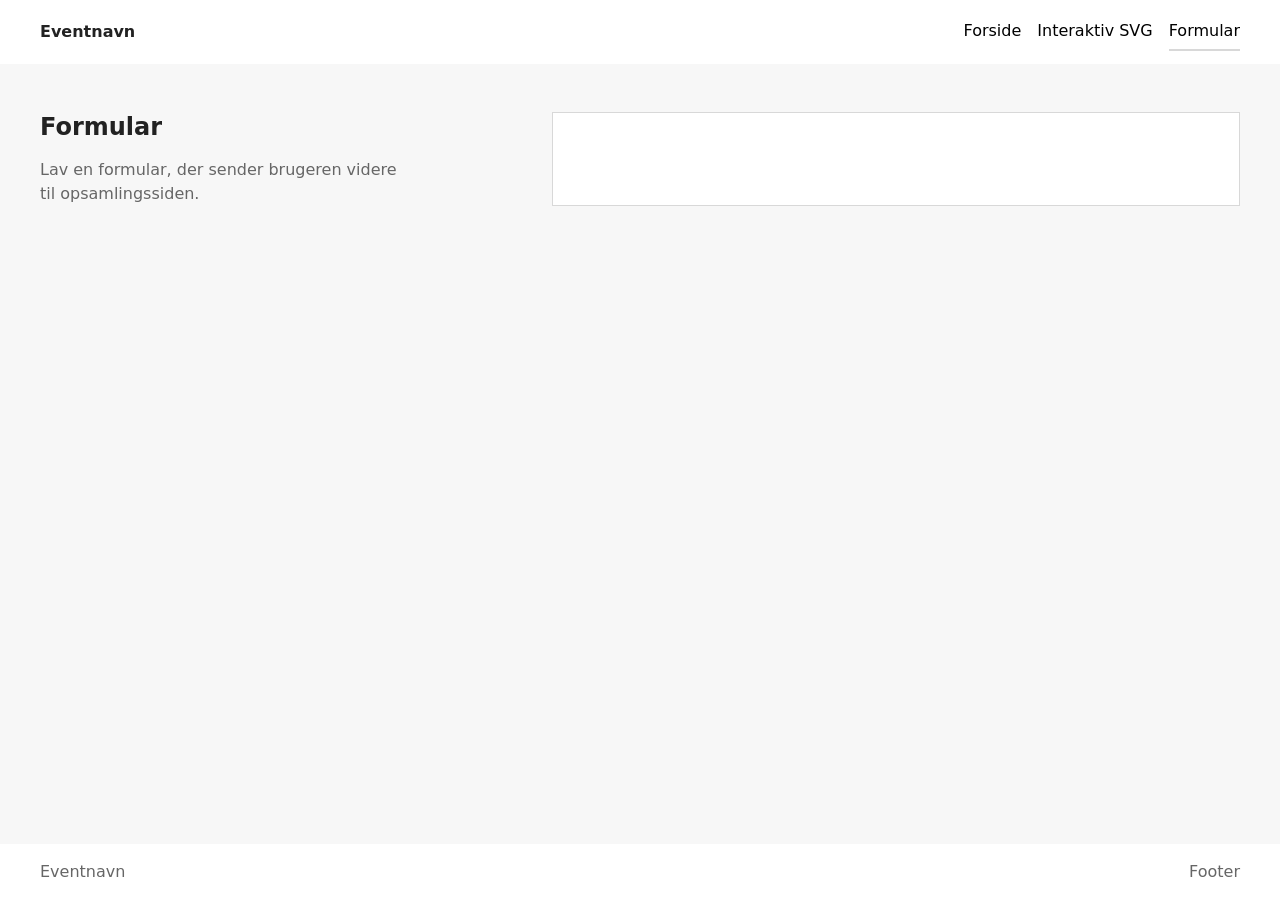
==== form.html @ d266861d "Init" ====
<!DOCTYPE html>
<html lang="da">

<head>
  <meta charset="UTF-8">
  <meta name="viewport" content="width=device-width, initial-scale=1.0">
  <title>Formular | Eventnavn</title>
  <link rel="stylesheet" href="./starter.css">
  <link rel="stylesheet" href="./style.css">
</head>

<body>
  <header class="site-header">
    <div class="header-content">
      <a class="site-logo" href="./">Eventnavn</a>
      <nav class="site-nav">
        <button>Menu</button>
        <ul class="menu" id="menu" popover>
          <li><a href="./">Forside</a></li>
          <li><a href="./svg.html">Interaktiv SVG</a></li>
          <li><a href="./form.html" aria-current="page">Formular</a></li>
        </ul>
      </nav>
    </div>
  </header>

  <main>
    <section class="form-page">
      <header class="form-intro">
        <h1>Formular</h1>
        <p>Lav en formular, der sender brugeren videre til opsamlingssiden.</p>
      </header>

      <form class="form-placeholder" action="./opsamling.html"></form>
    </section>
  </main>

  <footer class="site-footer">
    <div class="footer-content">
      <p>Eventnavn</p>
      <p>Footer</p>
    </div>
  </footer>
  <script src="./script.js"></script>
</body>

</html>
---- starter.css ----
*,
::before,
::after {
  box-sizing: border-box;
  margin: 0;
  padding: 0;
}

html {
  interpolate-size: allow-keywords;
  font-family: system-ui, sans-serif;
  line-height: 1.5;
  -webkit-font-smoothing: antialiased;
}

h1,
h2 {
  line-height: 1.25;
}

p,
li {
  text-wrap: pretty;
}

img,
svg {
  display: block;
  width: 100%;
  height: auto;
}

label {
  display: block;
}

input,
button,
textarea,
select {
  font: inherit;
  color: inherit;
  background-color: transparent;
  font-size: max(1em, 16px);
  padding: 0;
  margin: 0;
}

input:where([type="checkbox"], [type="radio"]) {
  width: 1em;
  height: 1em;
}

textarea {
  resize: none;
  min-height: 4lh;
}

legend {
  padding: 0;
}

select,
::picker(select) {
  appearance: base-select;
}

[popover] {
  margin: revert;
}

dialog {
  overscroll-behavior: none;

  &::backdrop {
    overflow: hidden;
    overscroll-behavior: contain;
  }
}

.visually-hidden {
  position: absolute;
  width: 1px;
  height: 1px;
  overflow: hidden;
  white-space: nowrap;
  clip-path: inset(100%);
}
---- style.css ----
/* Variabler */
html {
  --color-page: #f7f7f7;
  --color-surface: #fff;
  --color-text: #222;
  --color-muted: #666;
  --color-border: #d8d8d8;
  --space-05: 0.5rem;
  --space-1: 1rem;
  --space-2: 2rem;
  --space-3: 3rem;

  background: var(--color-page);
  color: var(--color-text);
}

/* Globalt layout */
body {
  margin: 0;
  min-height: 100svh;
  display: grid;
  grid-template-rows: auto 1fr auto;
  grid-template-columns: minmax(1rlh, 1fr) minmax(0, 75rem) minmax(1rlh, 1fr);
}

h1,
h2,
h3,
p {
  margin: 0;
}

main {
  display: grid;
  grid-template-columns: inherit;
  grid-column: 1 / -1;
  align-content: start;
}

main > * {
  grid-column: 2;
  padding-block: var(--space-3);
}

.svg-page {
  display: grid;
  gap: var(--space-2);
}

.svg-intro {
  display: grid;
  gap: var(--space-1);
  max-width: 60ch;
}

.svg-intro p {
  color: var(--color-muted);
}

.svg-layout {
  display: grid;
  gap: var(--space-2);
  align-items: start;
  @media (width > 800px) {
    grid-template-columns: 1fr min(40%, 36ch);
  }
}

.form-page {
  display: grid;
  gap: var(--space-2);
  @media (width > 600px) {
    grid-template-columns: min(40%, 50ch) 1fr;
  }
}

.form-intro {
  display: grid;
  gap: var(--space-1);
  align-content: start;
  max-width: 60ch;
}

.form-intro p {
  color: var(--color-muted);
}

.opsamling-page {
  display: grid;
  gap: var(--space-2);
  align-items: start;

  @media (width > 800px) {
    grid-template-columns: minmax(0, 44ch) minmax(20rem, 1fr);
  }
}

.opsamling-intro {
  display: grid;
  gap: var(--space-1);
  max-width: 60ch;
}

.opsamling-intro p {
  color: var(--color-muted);
}

.error-page {
  display: grid;
  gap: var(--space-1);
  max-width: 60ch;
}

.error-page p {
  color: var(--color-muted);
}

/* Header og footer */
.site-header,
.site-footer {
  grid-column: 1 / -1;

  display: grid;
  grid-template-columns: inherit;
  background: var(--color-surface);
}

.header-content,
.footer-content {
  grid-column: 2;
}

.header-content {
  min-height: 4rem;
  display: flex;
  justify-content: space-between;
  align-items: center;
  gap: var(--space-1);
}

.site-logo {
  color: inherit;
  font-weight: 700;
  text-decoration: none;
}

.footer-content {
  padding-block: var(--space-1);
  display: flex;
  flex-wrap: wrap;
  justify-content: space-between;
  gap: var(--space-1);
  color: var(--color-muted);
}

/* Navigation */
[popover] {
  margin: 0;
  padding: 0;
  border: none;
  background: transparent;
}

.site-nav button {
  padding: 0.4rem 0.7rem;
  border: 1px solid var(--color-border);
  background: var(--color-surface);
  @media (width > 600px) {
    display: none;
  }
}

.menu {
  margin: 0;
  padding: var(--space-1);
  list-style: none;
  background: var(--color-surface);
  border: 1px solid var(--color-border);
  @media (width > 600px) {
    display: flex;
    gap: var(--space-1);
    padding: 0;
    border: none;
    background: none;
    position: static;
  }
}

.menu a {
  display: block;
  padding: 0.4rem 0;
  color: inherit;
  text-decoration: none;
  border-bottom: 2px solid #0000;
}

.menu a[aria-current="page"] {
  border-bottom-color: var(--color-border);
}

/* Flader */
.panel,
.svg-placeholder,
.form-placeholder,
.opsamling-placeholder {
  background: var(--color-surface);
  border: 1px solid var(--color-border);
}

.panel {
  padding: var(--space-1);
  display: grid;
  gap: var(--space-1);
}

.svg-placeholder,
.opsamling-placeholder {
  min-height: -webkit-fill-available;
  min-height: stretch;
}

.form-placeholder {
  min-height: -webkit-fill-available;
  min-height: stretch;
  padding: var(--space-1);
}

/* Details */
.accordion {
  display: grid;
  gap: var(--space-05);
}

.accordion-item {
  border: 1px solid var(--color-border);
  background: var(--color-surface);
}

.accordion-item p {
  padding: 0 var(--space-1) var(--space-1);
  color: var(--color-muted);
}

/* Knap/link */
.button {
  justify-self: start;
  display: inline-block;
  padding: 0.5rem 0.8rem;
  border: 1px solid var(--color-border);
  background: var(--color-surface);
  color: inherit;
  text-decoration: none;
}
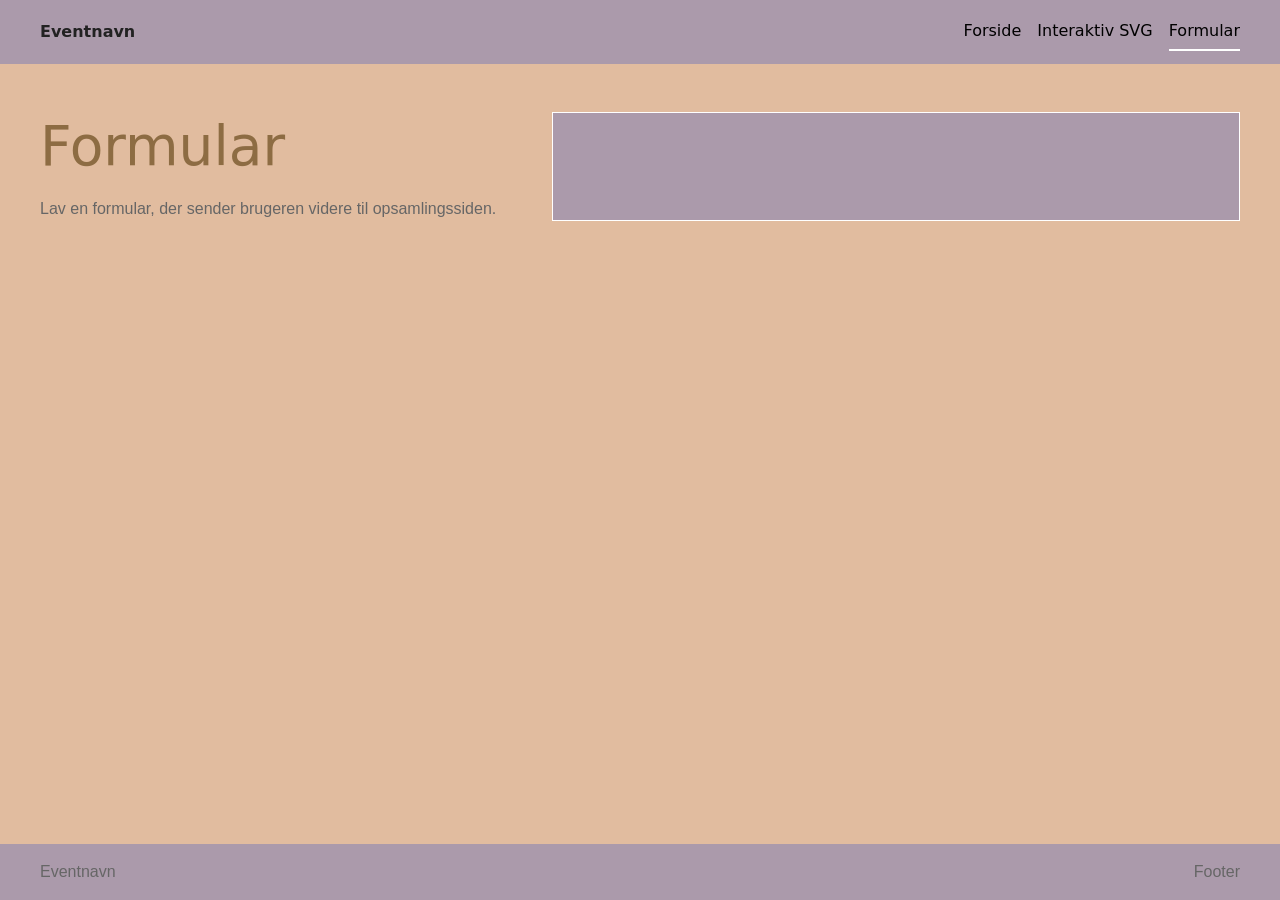
==== commit b949cf95: "Tilføjet interaktiv SVG og formular" ====
--- a/form.html
+++ b/form.html
@@ -5,6 +5,11 @@
   <meta charset="UTF-8">
   <meta name="viewport" content="width=device-width, initial-scale=1.0">
   <title>Formular | Eventnavn</title>
+  <link rel="icon" type="image/png" href="favicon(1)/favicon-96x96.png" sizes="96x96">
+  <link rel="icon" type="image/svg+xml" href="favicon(1)/favicon.svg">
+  <link rel="shortcut icon" href="favicon(1)/favicon.ico">
+  <link rel="apple-touch-icon" sizes="180x180" href="favicon(1)/apple-touch-icon.png">
+  <link rel="manifest" href="/site.webmanifest">
   <link rel="stylesheet" href="./starter.css">
   <link rel="stylesheet" href="./style.css">
 </head>
--- a/style.css
+++ b/style.css
@@ -1,10 +1,10 @@
 /* Variabler */
 html {
-  --color-page: #f7f7f7;
-  --color-surface: #fff;
+  --color-page: #e1bc9f;
+  --color-surface: #ab9aab;
   --color-text: #222;
   --color-muted: #666;
-  --color-border: #d8d8d8;
+  --color-border: #fff;
   --space-05: 0.5rem;
   --space-1: 1rem;
   --space-2: 2rem;
@@ -251,3 +251,146 @@
   color: inherit;
   text-decoration: none;
 }
+
+/* Forside */
+h1,
+h2,
+h3 {
+  font-family: "Lily Script One", system-ui;
+  font-weight: 400;
+  font-style: normal;
+  color: #8d6c43;
+}
+h1 {
+  font-size: 55px;
+}
+h2 {
+  font-size: 42px;
+}
+h3,
+h4 {
+  font-family: "Lato", sans-serif;
+  font-weight: 700;
+  font-style: normal;
+}
+p {
+  font-family: "Lato", sans-serif;
+  font-weight: 400;
+  font-style: normal;
+}
+#dit-valg-1 h3 {
+  color: #010101;
+}
+#hv-logo {
+  display: flex;
+}
+#hv1-logo {
+  width: 79px;
+}
+.logo-wrap {
+  display: flex;
+  align-items: center;
+}
+.logo-wrap img {
+  width: 120px;
+  height: auto;
+}
+#hero {
+  display: flex;
+  flex-direction: column;
+  align-items: center;
+}
+.btn {
+  background-color: #f96e33;
+  color: #010101;
+  padding: 12px 30px;
+  border-radius: 50px;
+  text-decoration: none;
+  display: inline-block;
+  font-weight: bold;
+}
+.btn {
+  background-color: #f96e33;
+  color: #010101;
+  padding: 12px 30px;
+  border-radius: 50px;
+  text-decoration: none;
+  display: block;
+  width: fit-content;
+  margin-top: 1rem;
+  margin-left: auto;
+  margin-right: auto;
+  font-weight: bold;
+  cursor: pointer;
+}
+#aktiviteter {
+  display: grid;
+  grid-template-columns: 1fr 1fr;
+  gap: 2rem;
+  margin-top: -4rem;
+}
+.kort {
+  padding: 1rem;
+  border-radius: 20px;
+}
+
+.kort img {
+  width: 100%;
+}
+.meditation {
+  background-color: #8bb449;
+}
+
+.fitness {
+  background-color: #7cbbe7;
+}
+
+.sundhed {
+  background-color: #ab9aab;
+}
+
+.wellness {
+  background-color: #8d6c43;
+}
+.dit-valg {
+  background-color: #8bb449;
+  border-radius: 20px;
+  padding: 2rem;
+  text-align: center;
+  display: grid;
+  gap: 1rem;
+  margin-bottom: 2rem;
+}
+@keyframes clip-reveal {
+  from {
+    opacity: 0;
+    clip-path: inset(0 100% 0 0);
+  }
+
+  to {
+    opacity: 1;
+    clip-path: inset(0 0 0 0);
+  }
+}
+
+.reveal {
+  animation: clip-reveal ease-out both;
+  animation-timeline: view();
+  animation-range: 20% 50%;
+}
+/* SVG */
+summary {
+  font-family: "Lato", sans-serif;
+  font-size: 24px;
+  font-weight: 700;
+  cursor: pointer;
+  color: #8d6c43;
+}
+.svg-placeholder {
+  position: relative;
+}
+
+.svg-placeholder img {
+  width: 100%;
+  display: block;
+}
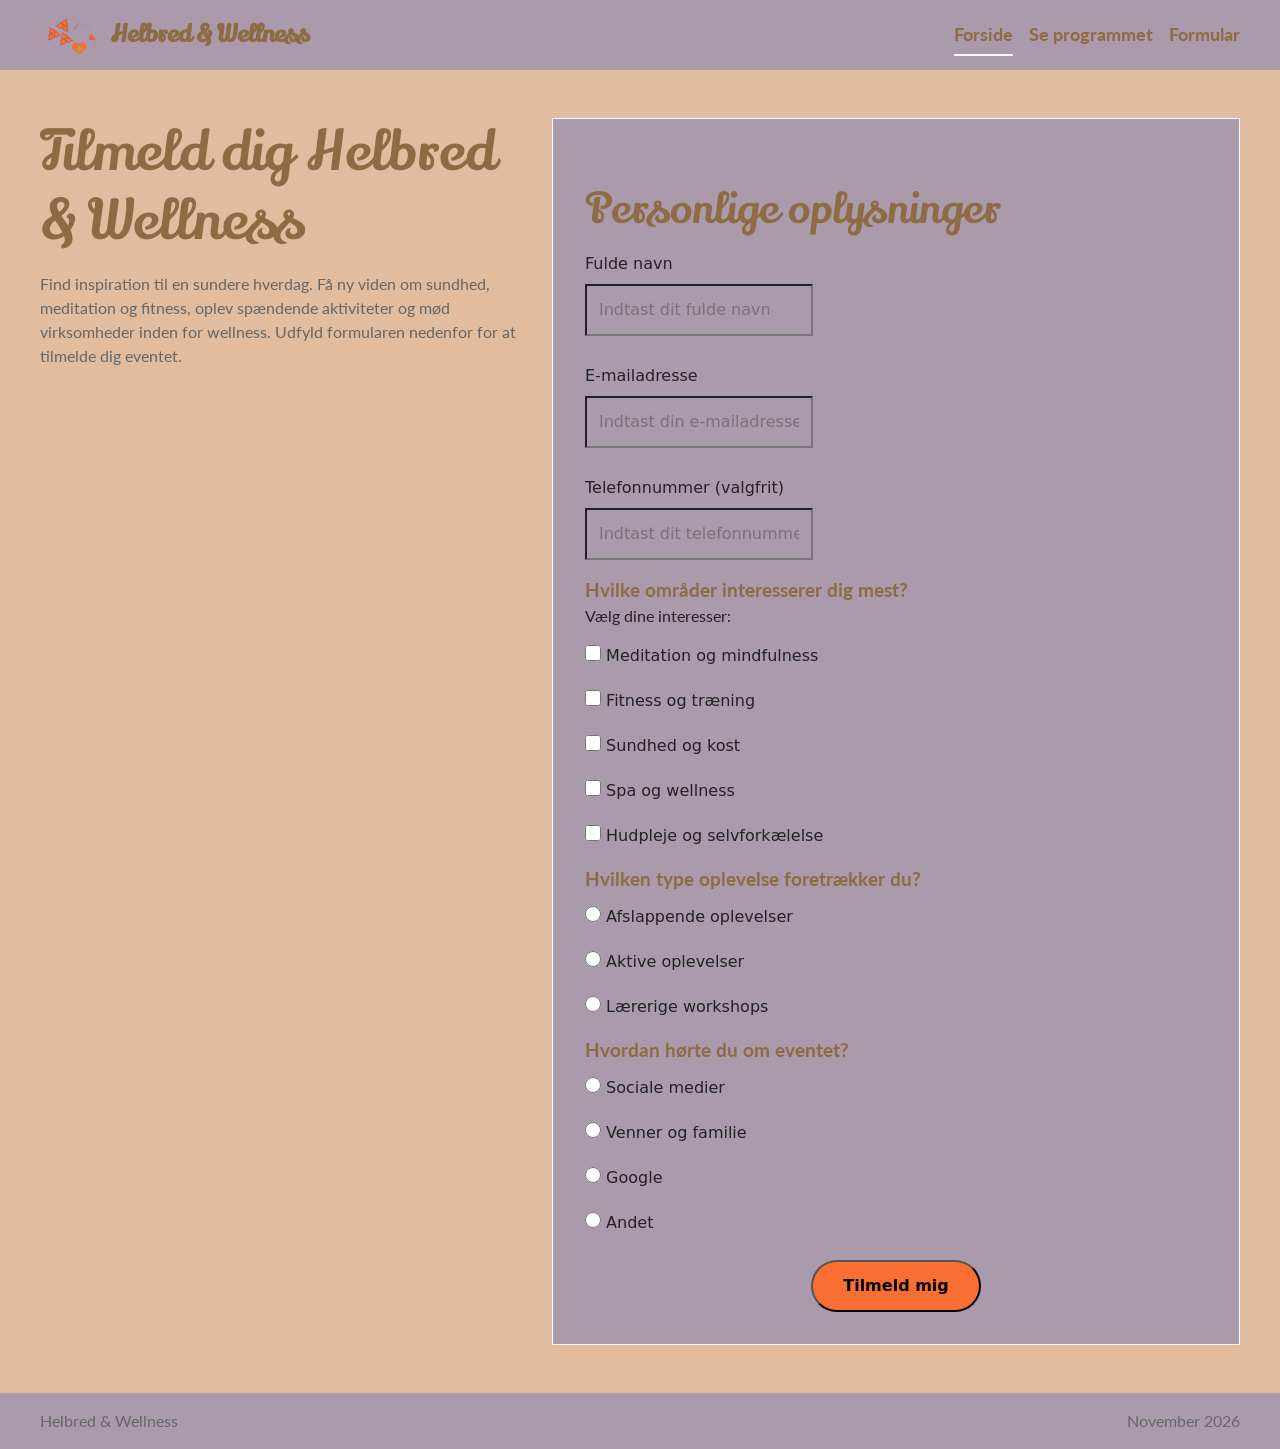
==== commit 85f66307: "Færdiggjort opsamlingsside og responsivt design" ====
--- a/form.html
+++ b/form.html
@@ -4,7 +4,7 @@
 <head>
   <meta charset="UTF-8">
   <meta name="viewport" content="width=device-width, initial-scale=1.0">
-  <title>Formular | Eventnavn</title>
+  <title>Formular | Helbred & Wellness</title>
   <link rel="icon" type="image/png" href="favicon(1)/favicon-96x96.png" sizes="96x96">
   <link rel="icon" type="image/svg+xml" href="favicon(1)/favicon.svg">
   <link rel="shortcut icon" href="favicon(1)/favicon.ico">
@@ -12,18 +12,32 @@
   <link rel="manifest" href="/site.webmanifest">
   <link rel="stylesheet" href="./starter.css">
   <link rel="stylesheet" href="./style.css">
+  <link rel="preconnect" href="https://fonts.googleapis.com">
+  <link rel="preconnect" href="https://fonts.gstatic.com" crossorigin>
+  <link href="https://fonts.googleapis.com/css2?family=Lily+Script+One&display=swap" rel="stylesheet">
+  <link rel="preconnect" href="https://fonts.googleapis.com">
+  <link rel="preconnect" href="https://fonts.gstatic.com" crossorigin>
+  <link href="https://fonts.googleapis.com/css2?family=Lato&display=swap" rel="stylesheet">
 </head>
 
 <body>
   <header class="site-header">
     <div class="header-content">
-      <a class="site-logo" href="./">Eventnavn</a>
+      <div class="logo-wrap">
+
+        <a class="site-logo" href="index.html">
+          <img src="./billeder/Logo-til-UI-projekt-3.svg" alt="Logo">
+        </a>
+        <a class="site-logo" href="./">Helbred & Wellness</a>
+      </div>
       <nav class="site-nav">
-        <button>Menu</button>
+        <button popovertarget="menu">
+          Menu
+        </button>
         <ul class="menu" id="menu" popover>
-          <li><a href="./">Forside</a></li>
-          <li><a href="./svg.html">Interaktiv SVG</a></li>
-          <li><a href="./form.html" aria-current="page">Formular</a></li>
+          <li><a href="./" aria-current="page">Forside</a></li>
+          <li><a href="./svg.html">Se programmet</a></li>
+          <li><a href="./form.html">Formular</a></li>
         </ul>
       </nav>
     </div>
@@ -32,18 +46,102 @@
   <main>
     <section class="form-page">
       <header class="form-intro">
-        <h1>Formular</h1>
-        <p>Lav en formular, der sender brugeren videre til opsamlingssiden.</p>
+        <h1>Tilmeld dig Helbred & Wellness</h1>
+        <p> Find inspiration til en sundere hverdag.
+          Få ny viden om sundhed, meditation og fitness, oplev spændende aktiviteter
+          og mød virksomheder inden for wellness. Udfyld formularen nedenfor for at
+          tilmelde dig eventet.</p>
       </header>
 
-      <form class="form-placeholder" action="./opsamling.html"></form>
+      <form class="form-placeholder" action="./opsamling.html">
+        <h2>Personlige oplysninger</h2>
+
+        <label for="fullname">Fulde navn</label>
+        <input type="text" id="fullname" name="fullname" placeholder="Indtast dit fulde navn">
+
+        <label for="email">E-mailadresse</label>
+        <input type="email" id="email" name="email" placeholder="Indtast din e-mailadresse">
+
+        <label for="phone">Telefonnummer (valgfrit)</label>
+        <input type="tel" id="phone" name="phone" placeholder="Indtast dit telefonnummer">
+
+        <h3>Hvilke områder interesserer dig mest?</h3>
+
+        <p>Vælg dine interesser:</p>
+
+        <label>
+          <input type="checkbox" name="interesse" value="meditation">
+          Meditation og mindfulness
+        </label>
+
+        <label>
+          <input type="checkbox" name="interesse" value="fitness">
+          Fitness og træning
+        </label>
+
+        <label>
+          <input type="checkbox" name="interesse" value="sundhed">
+          Sundhed og kost
+        </label>
+
+        <label>
+          <input type="checkbox" name="interesse" value="wellness">
+          Spa og wellness
+        </label>
+
+        <label>
+          <input type="checkbox" name="interesse" value="hudpleje">
+          Hudpleje og selvforkælelse
+        </label>
+
+        <h3>Hvilken type oplevelse foretrækker du?</h3>
+
+        <label>
+          <input type="radio" name="oplevelse" value="afslappende">
+          Afslappende oplevelser
+        </label>
+
+        <label>
+          <input type="radio" name="oplevelse" value="aktive">
+          Aktive oplevelser
+        </label>
+
+        <label>
+          <input type="radio" name="oplevelse" value="workshops">
+          Lærerige workshops
+        </label>
+
+        <h3>Hvordan hørte du om eventet?</h3>
+
+        <label>
+          <input type="radio" name="kilde" value="sociale-medier">
+          Sociale medier
+        </label>
+
+        <label>
+          <input type="radio" name="kilde" value="venner-familie">
+          Venner og familie
+        </label>
+
+        <label>
+          <input type="radio" name="kilde" value="google">
+          Google
+        </label>
+
+        <label>
+          <input type="radio" name="kilde" value="Andet">
+          Andet
+        </label>
+        <input type="text" id="andetTekst" placeholder="Skriv venligst hvor du hørte om eventet" style="display: none;">
+        <button type="submit" class="btn">Tilmeld mig</button>
+      </form>
     </section>
   </main>
 
   <footer class="site-footer">
     <div class="footer-content">
-      <p>Eventnavn</p>
-      <p>Footer</p>
+      <p>Helbred & Wellness</p>
+      <p>November 2026</p>
     </div>
   </footer>
   <script src="./script.js"></script>
--- a/style.css
+++ b/style.css
@@ -251,6 +251,29 @@
   color: inherit;
   text-decoration: none;
 }
+/*menulinje*/
+.menu {
+  right: 1rem;
+  left: auto;
+}
+.site-nav button {
+  font-family: "Lato", sans-serif;
+  font-size: 18px;
+  font-weight: 700;
+  color: #8d6c43;
+}
+.site-nav a {
+  font-family: "Lato", sans-serif;
+  font-size: 18px;
+  font-weight: 700;
+  color: #8d6c43;
+}
+.site-logo {
+  font-family: "Lily Script One", system-ui;
+  font-size: 24px;
+  color: #8d6c43;
+  text-decoration: none;
+}
 
 /* Forside */
 h1,
@@ -292,7 +315,7 @@
   align-items: center;
 }
 .logo-wrap img {
-  width: 120px;
+  width: 70px;
   height: auto;
 }
 #hero {
@@ -352,13 +375,19 @@
 .wellness {
   background-color: #8d6c43;
 }
+summary.btn {
+  font-size: 1rem;
+  padding: 12px 30px;
+  list-style: none;
+}
+
 .dit-valg {
   background-color: #8bb449;
   border-radius: 20px;
   padding: 2rem;
   text-align: center;
   display: grid;
-  gap: 1rem;
+  gap: 0.5rem;
   margin-bottom: 2rem;
 }
 @keyframes clip-reveal {
@@ -389,8 +418,126 @@
 .svg-placeholder {
   position: relative;
 }
-
 .svg-placeholder img {
   width: 100%;
   display: block;
 }
+.hotspot {
+  position: absolute;
+  cursor: pointer;
+}
+
+/* Fitness */
+.hotspot-fitness {
+  top: 8%;
+  right: 8%;
+  width: 18%;
+  height: 40%;
+}
+
+/* Meditation */
+.hotspot-meditation {
+  top: 28%;
+  left: 46%;
+  width: 15%;
+  height: 45%;
+}
+
+/* Wellness */
+.hotspot-wellness {
+  top: 5%;
+  left: 8%;
+  width: 28%;
+  height: 45%;
+}
+
+/* Ekstra koder til forside*/
+@media (max-width: 768px) {
+  #aktiviteter {
+    grid-template-columns: 1fr;
+  }
+}
+
+/*for alle html*/
+@media (max-width: 768px) {
+  .site-header {
+    padding: 0.5rem;
+  }
+
+  .logo-wrap img {
+    width: 60px;
+  }
+
+  .logo-text {
+    font-size: 20px;
+  }
+
+  .site-nav button {
+    font-size: 16px;
+    padding: 0.5rem 1rem;
+  }
+}
+@media (max-width: 768px) {
+  .btn {
+    padding: 0.75rem 1.25rem;
+    font-size: 16px;
+  }
+}
+@media (max-width: 768px) {
+  h1 {
+    font-size: 42px;
+  }
+  h2 {
+    font-size: 32px;
+  }
+}
+@media (max-width: 768px) {
+  .popup-grid {
+    grid-template-columns: 1fr;
+  }
+}
+/* Formularen*/
+.form-placeholder {
+  padding: 2rem;
+}
+
+.form-placeholder h2 {
+  margin-top: 2rem;
+  margin-bottom: 1rem;
+}
+
+.form-placeholder label {
+  display: block;
+  margin-top: 0.75rem;
+  margin-bottom: 0.5rem;
+}
+
+.form-placeholder input {
+  margin-bottom: 1rem;
+  padding: 0.75rem;
+}
+
+.form-placeholder p {
+  margin-bottom: 1rem;
+}
+/*Opsamling*/
+.opsamling-placeholder {
+  padding: 2rem;
+}
+.opsamling-placeholder ul {
+  margin-left: 1.5rem;
+  margin-bottom: 1rem;
+}
+.opsamling-placeholder p {
+  margin-bottom: 0.5rem;
+}
+.opsamling-logo {
+  width: 320px;
+  float: right;
+  margin-right: 3rem;
+}
+@media (max-width: 768px) {
+  .opsamling-logo {
+    width: 300px;
+  }
+}
